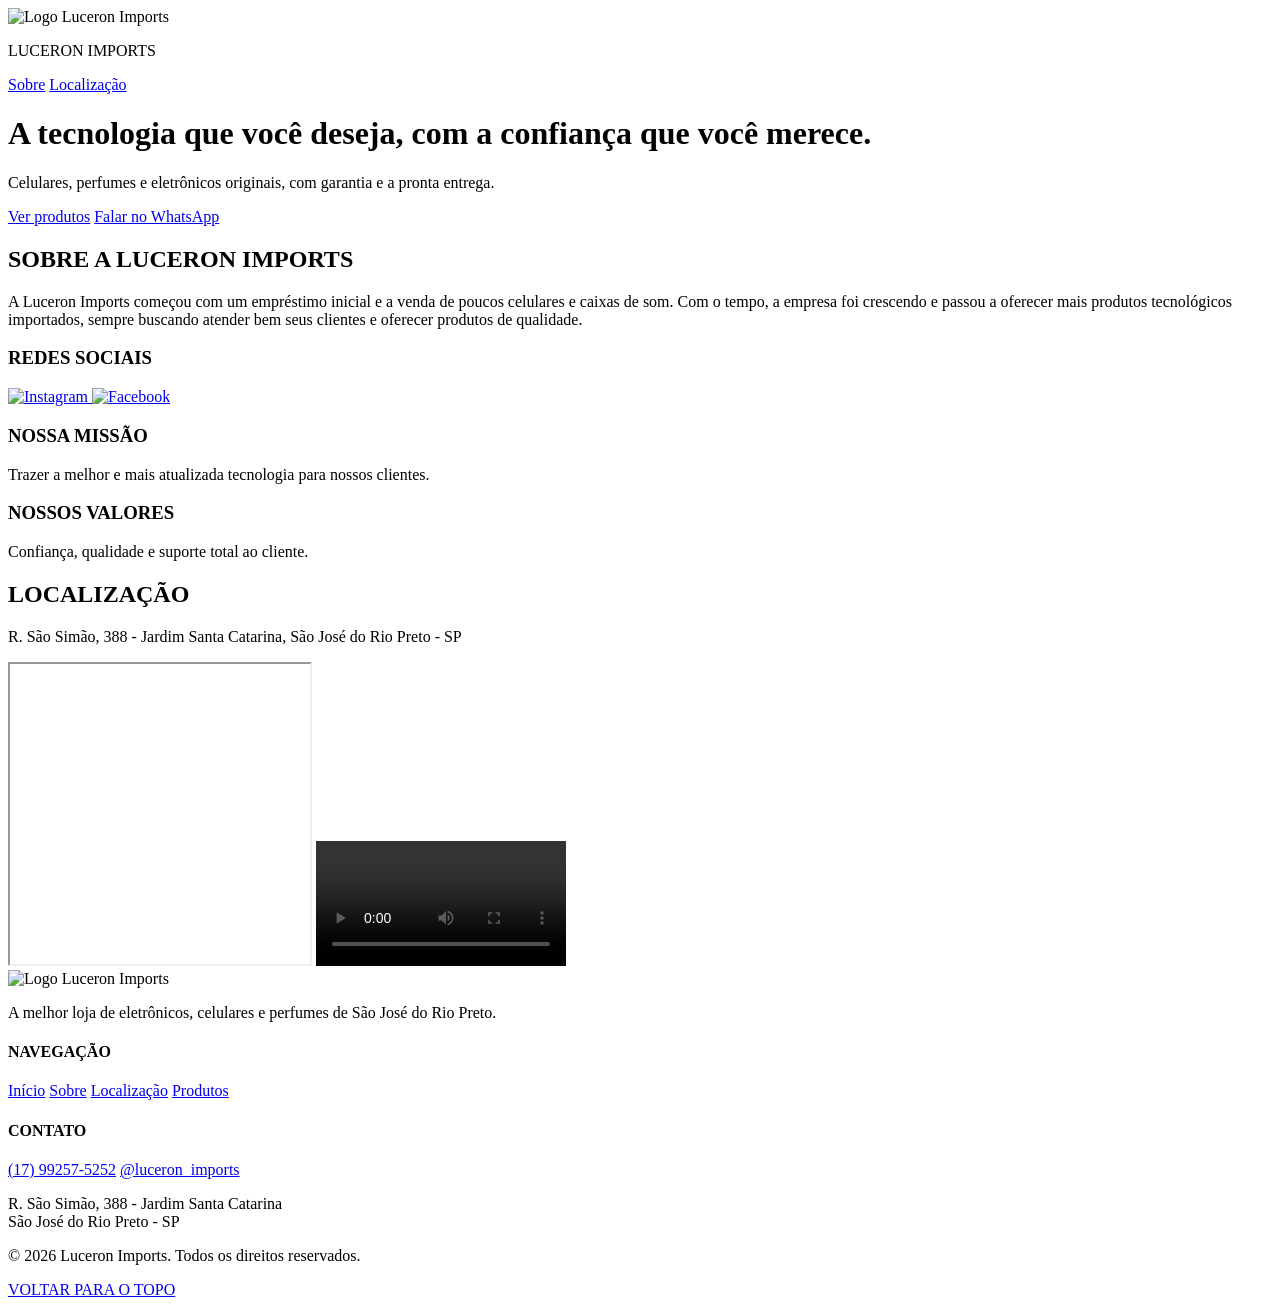
==== index.html @ 8aa80b7e "Add files via upload" ====
<!DOCTYPE html>
<html lang="pt-br">
<head>
    <meta charset="UTF-8">
    <meta name="viewport" content="width=device-width, initial-scale=1.0">
    <title>Luceron Imports</title>

    <link href="https://fonts.googleapis.com/css2?family=Cinzel:wght@400;600;700&display=swap" rel="stylesheet">

    <link rel="stylesheet" href="css/style.css">
</head>
<body>

    <div class="cabecalho" id="top">
        <img class="logo" src="Imagens/LOGO.png" alt="Logo Luceron Imports">
        <p class="nome-marca">LUCERON IMPORTS</p>

        <div class="menu">
            <a href="#sobre">Sobre</a>
            <a href="#localizacao">Localização</a>
        </div>
    </div>

    <div class="inicio">
        <h1>A tecnologia que você deseja, com a confiança que você merece.</h1>
        <p>Celulares, perfumes e eletrônicos originais, com garantia e a pronta entrega.</p>
        <a href="produtos.html" class="botao">Ver produtos</a>
        <a href="https://wa.me/5517992575252" class="botao botao-contorno">Falar no WhatsApp</a>
    </div>

    

   <!-- ========== SOBRE A LUCERON ========== -->
    
<div class="bloco" id="sobre">

    <!-- título da seção -->
    <h2>SOBRE A LUCERON IMPORTS</h2>

    <div class="sobre-colunas">

    <!-- COLUNA DA ESQUERDA -->
    <div class="sobre-esquerda">

        <div class="sobre-texto">
            <p>
                A Luceron Imports começou com um empréstimo inicial e a venda de poucos celulares e caixas de som. Com o tempo, a empresa foi crescendo e passou a oferecer mais produtos tecnológicos importados, sempre buscando atender bem seus clientes e oferecer produtos de qualidade.
            </p>
        </div>

        <!-- REDES SOCIAIS -->
        <div class="redes-sociais">

            <h3>REDES SOCIAIS</h3>

            <a href="https://www.instagram.com/luceron_imports/"
               target="_blank">

                <img src="Imagens/instagram-dourado.png"
                     alt="Instagram"
                     class="icone-rede">

            </a>

                     
            <a href="https://www.facebook.com/people/Luceron-Imports/61591384157740/"
               target="_blank">

                <img src="Imagens/facebook-dourado.png"
                     alt="Facebook"
                     class="icone-rede">

            </a>

        </div>

        

    </div>

        <!-- COLUNA DA DIREITA -->
        <div class="sobre-cartoes">
            
            <div class="cartao">
                <h3>NOSSA MISSÃO</h3>
                <p>Trazer a melhor e mais atualizada tecnologia para nossos clientes.</p>
            </div>

            <div class="cartao">
                <h3>NOSSOS VALORES</h3>
                <p>Confiança, qualidade e suporte total ao cliente.</p>
            </div>

            </div>
        </div>
    </div>


  <!-- MAPA E VÍDEO -->

<div class="bloco localizacao" id="localizacao">
    <h2>LOCALIZAÇÃO</h2>

    <p>
        R. São Simão, 388 - Jardim Santa Catarina,
        São José do Rio Preto - SP
    </p>

    <div class="localizacao-conteudo">

        <iframe
            src="https://www.google.com/maps?q=R.+S%C3%A3o+Sim%C3%A3o,+388+-+Jardim+Santa+Catarina,+S%C3%A3o+Jos%C3%A9+do+Rio+Preto+-+SP&amp;output=embed"
            title="Localização da Luceron Imports"
            height="300"
            allowfullscreen
            loading="lazy"
            referrerpolicy="no-referrer-when-downgrade">
        </iframe>

        <video
            class="video-loja"
            controls
            width="250"
            playsinline
            preload="metadata">
            <source src="Video/Luceron_Loja.mp4" type="video/mp4">
        </video>

    </div>
</div>

     <!-- ========== RODAPÉ ========== -->
<div class="rodape">

    <!-- essa caixa segura as 3 colunas lado a lado -->
    <div class="rodape-colunas">

        <!-- COLUNA 1: a logo e a frase -->
        <div class="rodape-marca">
            <img src="Imagens/LOGO.png" alt="Logo Luceron Imports" class="rodape-logo">
            <p class="rodape-frase">A melhor loja de eletrônicos, celulares e perfumes de São José do Rio Preto.</p>
        </div>

        <!-- COLUNA 2: links para as partes do site -->
        <div class="rodape-coluna">
            <h4>NAVEGAÇÃO</h4>
            <a href="#top">Início</a>
            <a href="#sobre">Sobre</a>
            <a href="#localizacao">Localização</a>
            <a href="produtos.html">Produtos</a>
        </div>

        <!-- COLUNA 3: contato -->
        <div class="rodape-coluna">
            <h4>CONTATO</h4>
            <a href="https://wa.me/5517992575252" target="_blank">(17) 99257-5252</a>
            <a href="https://www.instagram.com/luceron_imports/" target="_blank">@luceron_imports</a>
            <p>R. São Simão, 388 - Jardim Santa Catarina<br>São José do Rio Preto - SP</p>
        </div>

    </div>

    <!-- barra de baixo: direitos reservados na esquerda e o link dourado na direita -->
    <div class="rodape-baixo">
        <p>© 2026 Luceron Imports. Todos os direitos reservados.</p>
        <a href="#top" class="voltar-topo">VOLTAR PARA O TOPO</a>
    </div>

</div>

</body>
</html>
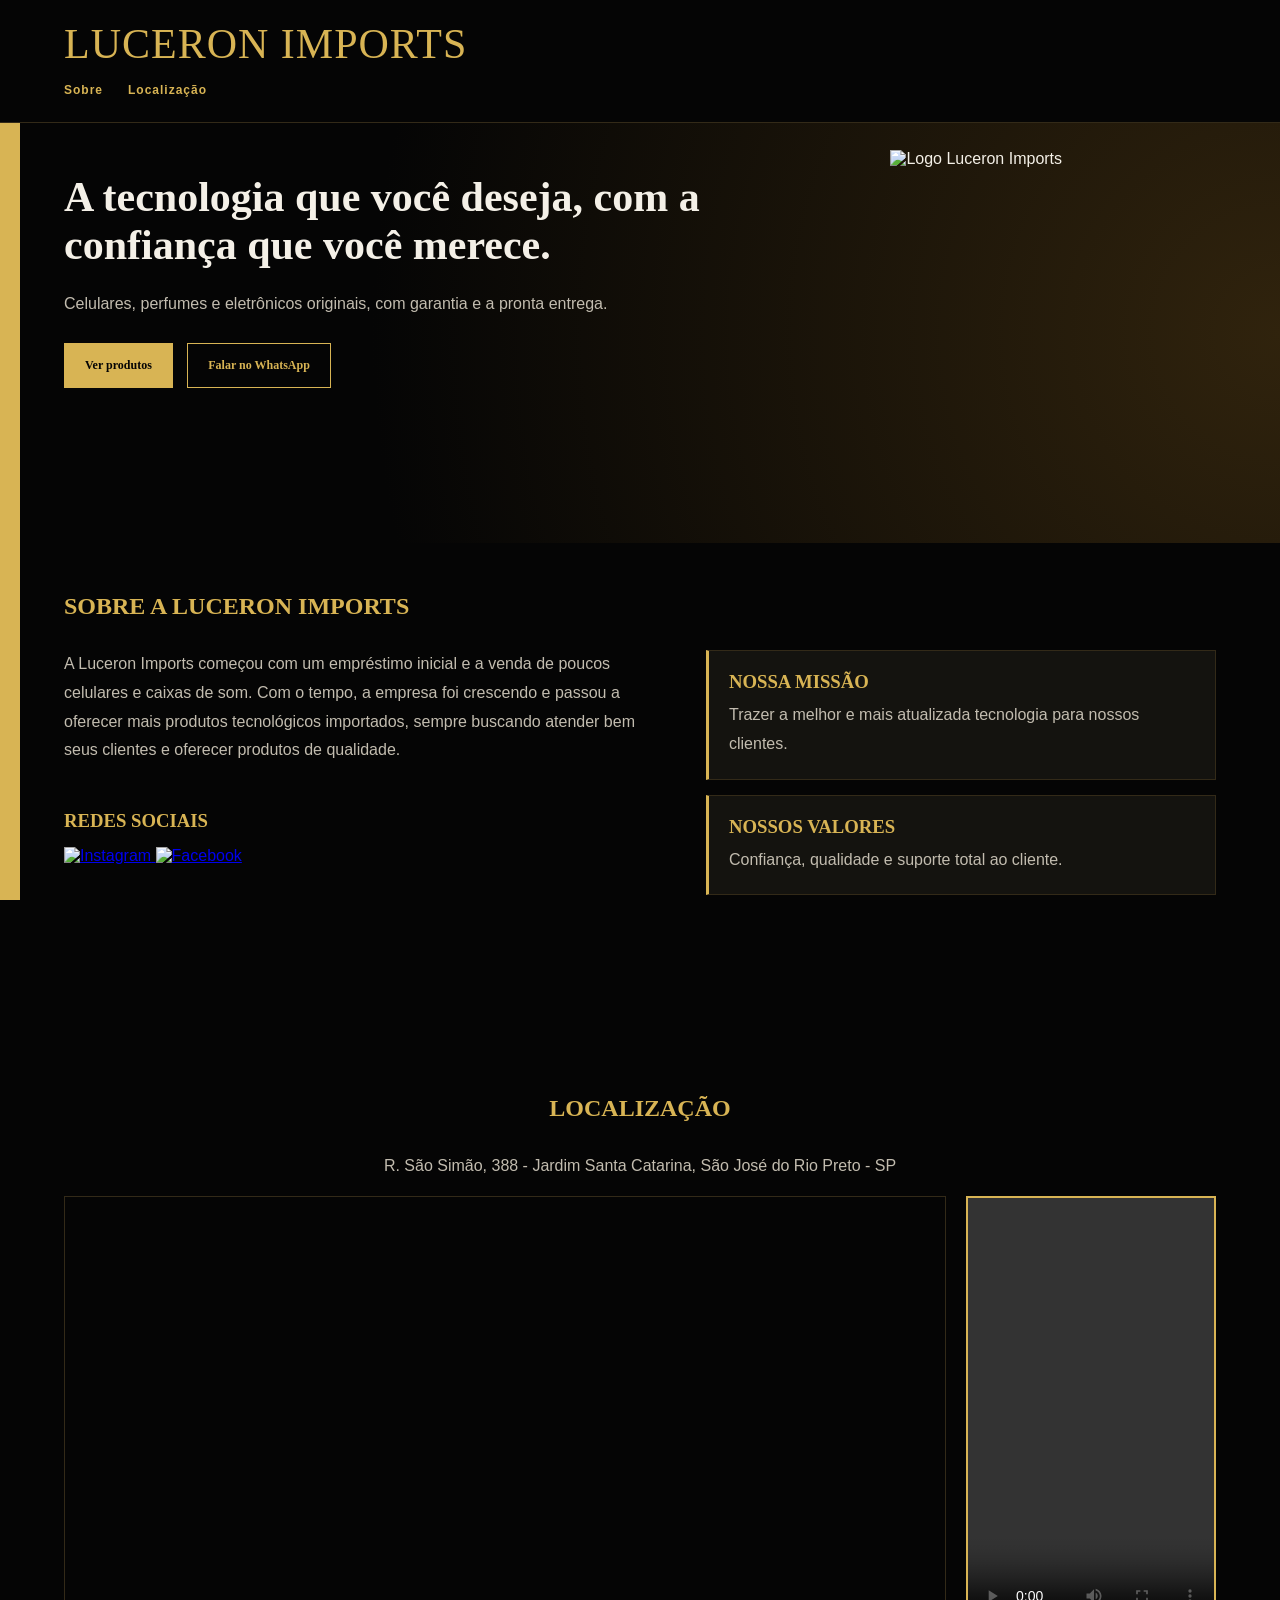
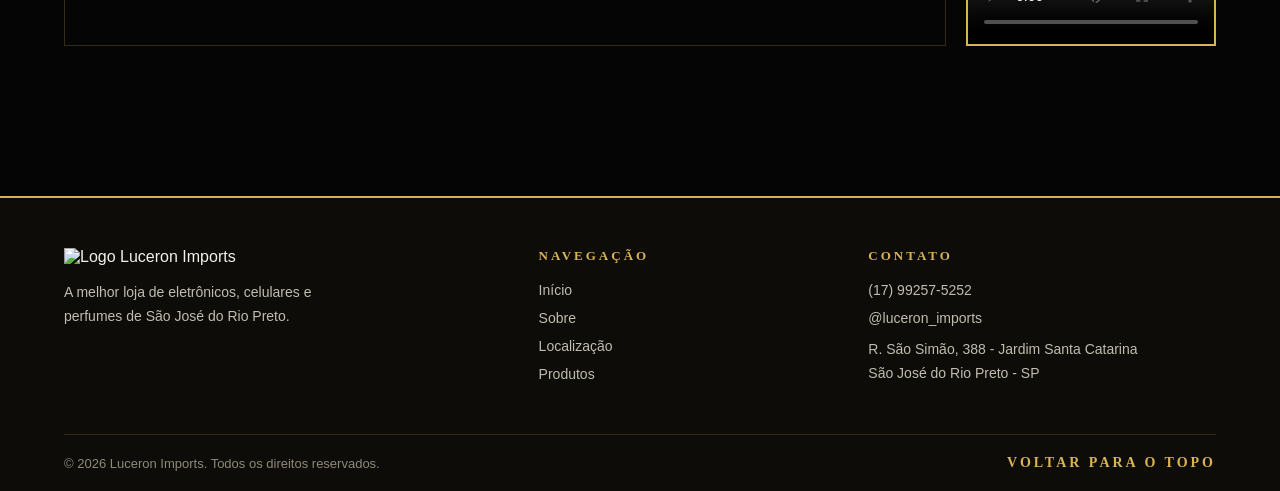
==== commit ed5f15d2: "Fix HTML encoding issues in index.html" ====
--- a/index.html
+++ b/index.html
@@ -7,7 +7,7 @@
 
     <link href="https://fonts.googleapis.com/css2?family=Cinzel:wght@400;600;700&display=swap" rel="stylesheet">
 
-    <link rel="stylesheet" href="css/style.css">
+   <link rel="stylesheet" href="style.css">
 </head>
 <body>
 
@@ -169,4 +169,4 @@
 </div>
 
 </body>
-</html>+</html>
--- a/style.css
+++ b/style.css
@@ -0,0 +1,393 @@
+/* ----- BASE DA PÁGINA ----- */
+
+* {
+    margin: 0;
+    padding: 0;
+    box-sizing: border-box;
+}
+
+html {
+    scroll-behavior: smooth;
+}
+
+body {
+    background-color: #050505;
+    color: #f4f0e7;
+    font-family: Arial, sans-serif;
+}
+
+/* ----- FAIXA DOURADA ----- */
+
+body::before {
+    content: "";
+    position: fixed;
+    top: 0;
+    left: 0;
+    width: 20px;
+    height: 100%;
+    background-color: #d8b454;
+}
+
+/* ----- CABEÇALHO ----- */
+
+.cabecalho {
+    position: relative;
+    padding: 10px 5%;
+    background-color: #050505;
+    border-bottom: 1px solid #332a18;
+}
+
+.logo {
+    position: absolute;
+    top: 150px;
+    right: 7%;
+    width: 300px;
+    z-index: 2;
+}
+
+.nome-marca {
+    font-family: "Cinzel", serif;
+    font-size: 42px;
+    letter-spacing: 1px;
+    color: #d8b454;
+    margin: 10px 0;
+}
+
+.menu {
+    display: flex;
+    gap: 25px;
+    flex-wrap: wrap;
+    margin: 15px 0;
+}
+
+.menu a {
+    color: #d8b454;
+    text-decoration: none;
+    font-size: 12px;
+    font-weight: bold;
+    letter-spacing: 1px;
+}
+
+.menu a:hover {
+    color: #fff0b3;
+}
+
+/* ----- INÍCIO ----- */
+
+.inicio {
+    min-height: 420px;
+    padding: 50px 5%;
+    background: radial-gradient(circle at right, #30230d, #050505 70%);
+}
+
+.inicio h1 {
+    max-width: 650px;
+    font-family: "Cinzel", serif;
+    font-size: 42px;
+    line-height: 1.15;
+    color: #f4f0e7;
+    margin-bottom: 20px;
+}
+
+.inicio p {
+    color: #c2bcaf;
+    line-height: 1.8;
+    margin-bottom: 15px;
+}
+
+/* ----- BOTÕES ----- */
+
+.botao {
+    display: inline-block;
+    padding: 14px 20px;
+    margin: 10px 10px 0 0;
+    border: 1px solid #d8b454;
+    background-color: #d8b454;
+    color: #050505;
+    text-decoration: none;
+    font-family: "Cinzel", serif;
+    font-size: 12px;
+    font-weight: bold;
+}
+
+.botao:hover {
+    background-color: #f1d487;
+}
+
+.botao-contorno {
+    background-color: transparent;
+    color: #d8b454;
+}
+
+.botao-contorno:hover {
+    background-color: #f1d487;
+    color: #050505;
+}
+
+/* ----- BLOCOS ----- */
+
+.bloco {
+    padding: 50px 5%;
+}
+
+.bloco h2 {
+    font-family: "Cinzel", serif;
+    color: #d8b454;
+    margin-bottom: 30px;
+}
+
+.bloco h3 {
+    font-family: "Cinzel", serif;
+    color: #d8b454;
+    margin-bottom: 15px;
+}
+
+.bloco p {
+    color: #c2bcaf;
+    line-height: 1.8;
+    margin-bottom: 15px;
+}
+
+/* ----- SOBRE ----- */
+
+.sobre-colunas {
+    display: grid;
+    grid-template-columns: 1.2fr 1fr;
+    gap: 30px;
+    align-items: start;
+}
+
+.sobre-texto p {
+    max-width: 600px;
+}
+
+.sobre-cartoes {
+    display: grid;
+    gap: 15px;
+}
+
+.cartao {
+    background-color: #14130f;
+    border: 1px solid #332a18;
+    border-left: 3px solid #d8b454;
+    padding: 20px;
+}
+
+.cartao h3 {
+    margin-bottom: 8px;
+}
+
+.cartao p {
+    margin-bottom: 0;
+}
+
+/* ----- REDES SOCIAIS ----- */
+
+.redes-sociais {
+    margin-top: 45px;
+    margin-right: 120px;
+}
+
+.redes-sociais h3 {
+    margin-bottom: 15px;
+}
+
+.redes-sociais .icone-rede {
+    width: 45px;
+    height: 45px;
+    margin-top: 0;
+    object-fit: contain;
+}
+
+.redes-sociais .icone-rede:hover {
+    width: 50px;
+}
+
+/* ----- LOCALIZAÇÃO ----- */
+
+.localizacao {
+    margin: 100px auto;
+    text-align: center;
+}
+
+/* ----- MAPA E VÍDEO LADO A LADO ----- */
+
+.localizacao-conteudo {
+    display: flex;
+    flex-direction: row;
+    flex-wrap: nowrap;
+    gap: 20px;
+    max-width: 1400px;
+    margin: 0 auto;
+}
+
+/* ----- MAPA ----- */
+
+.localizacao-conteudo iframe {
+    display: block;
+    flex: 1;
+    min-width: 0;
+    height: 450px;
+    margin: 0;
+    border: 1px solid #332a18;
+}
+
+/* ----- VÍDEO ----- */
+
+.video-loja {
+    display: block;
+    flex: none;
+    width: 250px;
+    height: 450px;
+    margin: 0;
+    object-fit: contain;
+    border: 2px solid #d8b454;
+}
+
+/* ----- RODAPÉ ----- */
+
+.rodape {
+    background-color: #0d0c09;
+    border-top: 2px solid #d8b454;
+    padding: 50px 5% 20px;
+}
+
+.rodape-colunas {
+    display: grid;
+    grid-template-columns: 1.5fr 1fr 1.2fr;
+    gap: 40px;
+    margin-bottom: 40px;
+}
+
+.rodape-logo {
+    width: 150px;
+    height: auto;
+}
+
+.rodape-frase {
+    color: #c2bcaf;
+    font-size: 14px;
+    line-height: 1.7;
+    max-width: 300px;
+    margin-top: 15px;
+}
+
+.rodape-coluna h4 {
+    font-family: "Cinzel", serif;
+    color: #d8b454;
+    font-size: 13px;
+    letter-spacing: 3px;
+    margin-bottom: 18px;
+}
+
+.rodape-coluna a {
+    display: block;
+    color: #c2bcaf;
+    text-decoration: none;
+    font-size: 14px;
+    margin-bottom: 12px;
+}
+
+.rodape-coluna a:hover {
+    color: #d8b454;
+}
+
+.rodape-coluna p {
+    color: #c2bcaf;
+    font-size: 14px;
+    line-height: 1.7;
+}
+
+/* ----- BARRA INFERIOR ----- */
+
+.rodape-baixo {
+    display: flex;
+    justify-content: space-between;
+    align-items: center;
+    flex-wrap: wrap;
+    gap: 15px;
+    border-top: 1px solid #332a18;
+    padding-top: 20px;
+}
+
+.rodape-baixo p {
+    color: #8f897a;
+    font-size: 13px;
+}
+
+.voltar-topo {
+    color: #d8b454;
+    text-decoration: none;
+    font-family: "Cinzel", serif;
+    font-size: 14px;
+    font-weight: bold;
+    letter-spacing: 3px;
+}
+
+.voltar-topo:hover {
+    color: #fff0b3;
+}
+
+/* ----- CELULAR E TABLET ----- */
+
+@media (max-width: 900px) {
+
+    .cabecalho,
+    .inicio,
+    .bloco,
+    .rodape {
+        padding-left: 40px;
+        padding-right: 15px;
+    }
+
+    .logo {
+        position: static;
+        width: 160px;
+        margin-top: 10px;
+    }
+
+    .nome-marca {
+        font-size: 28px;
+    }
+
+    .inicio h1 {
+        font-size: 30px;
+    }
+
+    .inicio {
+        min-height: auto;
+        padding-top: 30px;
+        padding-bottom: 30px;
+    }
+
+    .sobre-colunas {
+        grid-template-columns: 1fr;
+    }
+
+    .redes-sociais {
+        margin-right: 0;
+        margin-top: 30px;
+    }
+
+    .localizacao {
+        margin: 40px auto;
+    }
+
+    .localizacao-conteudo iframe {
+        height: 300px;
+    }
+
+    .video-loja {
+        width: 35%;
+        height: 300px;
+    }
+
+    .rodape-colunas {
+        grid-template-columns: 1fr;
+    }
+
+    .rodape-baixo {
+        flex-direction: column;
+        text-align: center;
+    }
+}
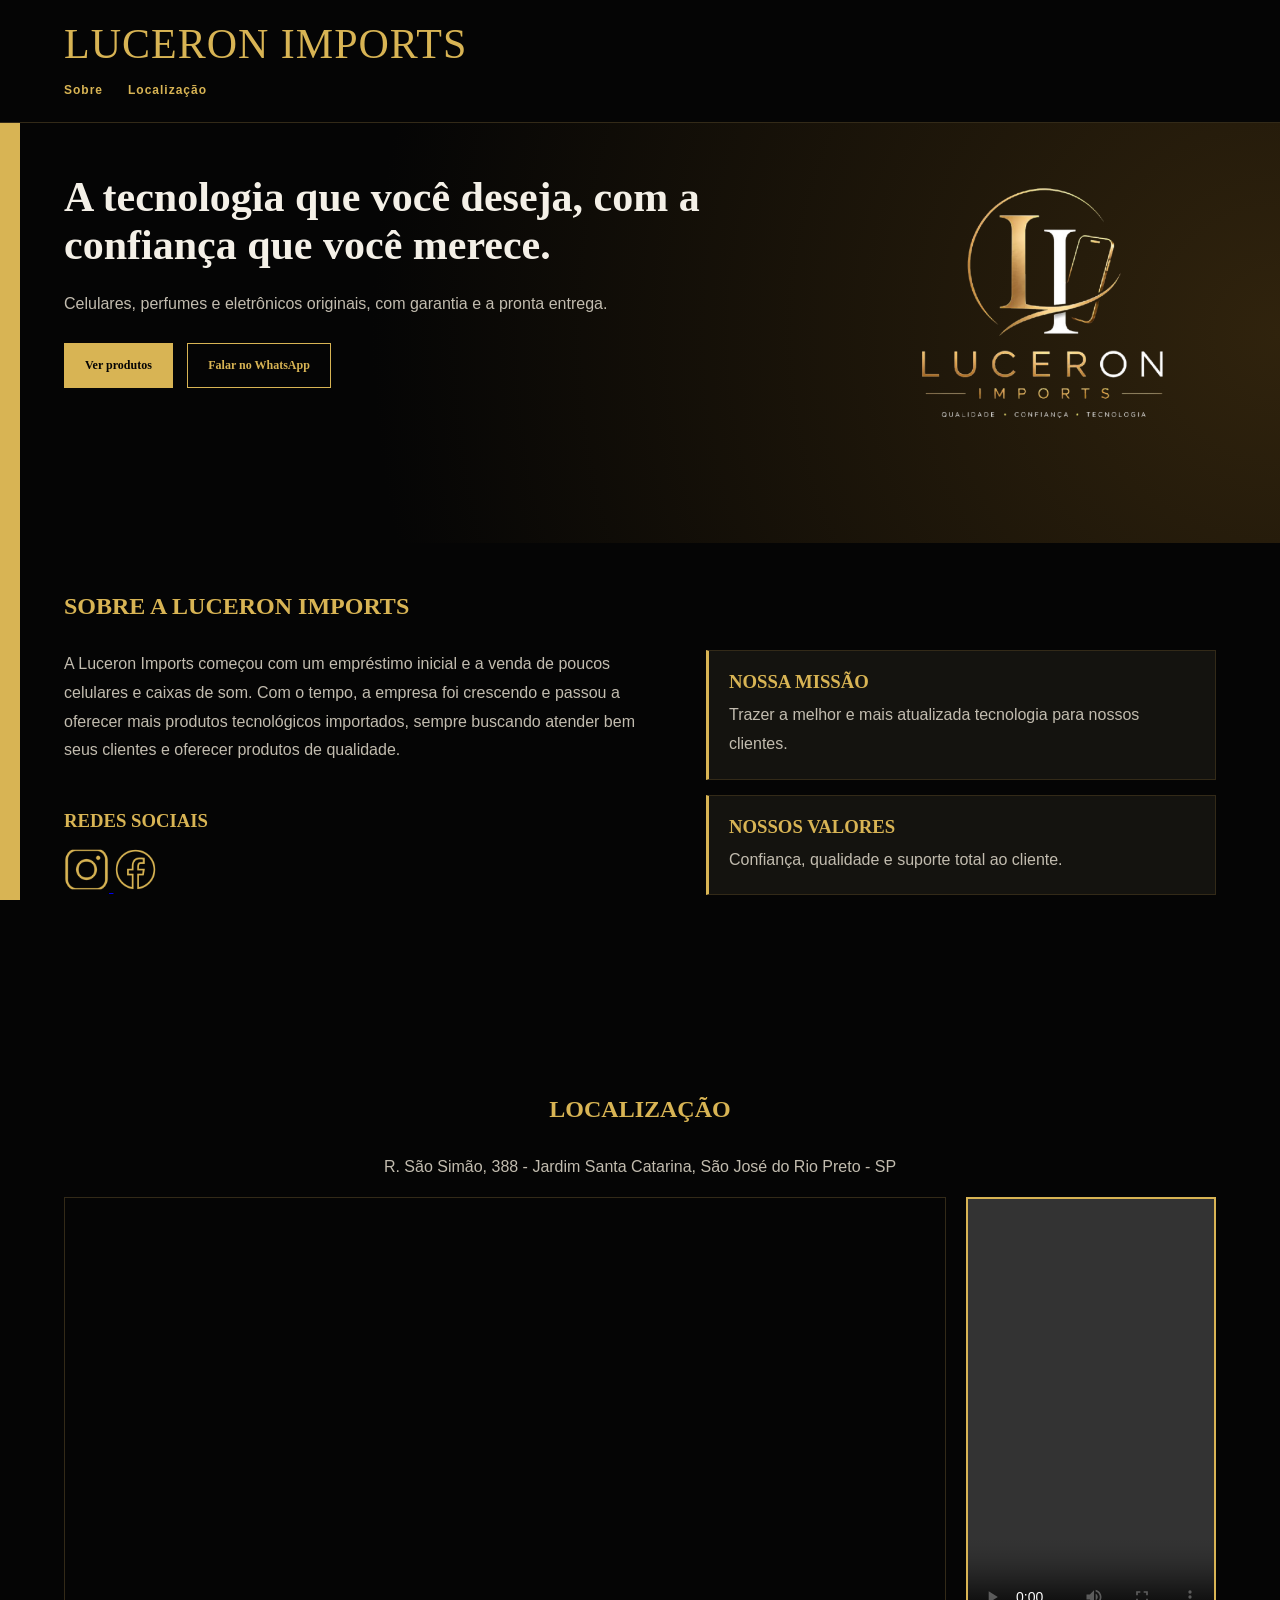
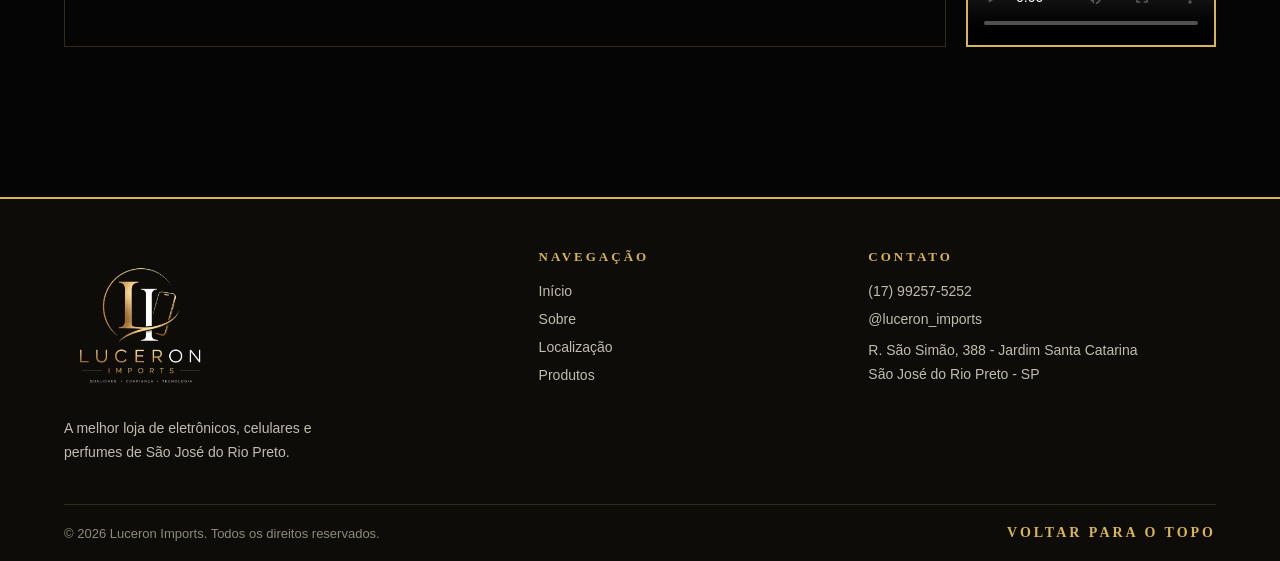
==== commit ac7c6505: "Update index.html" ====
--- a/index.html
+++ b/index.html
@@ -1,3 +1,4 @@
+
 <!DOCTYPE html>
 <html lang="pt-br">
 <head>
@@ -7,12 +8,12 @@
 
     <link href="https://fonts.googleapis.com/css2?family=Cinzel:wght@400;600;700&display=swap" rel="stylesheet">
 
-   <link rel="stylesheet" href="style.css">
+    <link rel="stylesheet" href="style.css">
 </head>
 <body>
 
     <div class="cabecalho" id="top">
-        <img class="logo" src="Imagens/LOGO.png" alt="Logo Luceron Imports">
+        <img class="logo" src="LOGO.png" alt="Logo Luceron Imports">
         <p class="nome-marca">LUCERON IMPORTS</p>
 
         <div class="menu">
@@ -28,145 +29,147 @@
         <a href="https://wa.me/5517992575252" class="botao botao-contorno">Falar no WhatsApp</a>
     </div>
 
-    
+    <!-- ========== SOBRE A LUCERON ========== -->
 
-   <!-- ========== SOBRE A LUCERON ========== -->
-    
-<div class="bloco" id="sobre">
+    <div class="bloco" id="sobre">
+        <h2>SOBRE A LUCERON IMPORTS</h2>
 
-    <!-- título da seção -->
-    <h2>SOBRE A LUCERON IMPORTS</h2>
+        <div class="sobre-colunas">
 
-    <div class="sobre-colunas">
+            <!-- COLUNA DA ESQUERDA -->
+            <div class="sobre-esquerda">
 
-    <!-- COLUNA DA ESQUERDA -->
-    <div class="sobre-esquerda">
+                <div class="sobre-texto">
+                    <p>
+                        A Luceron Imports começou com um empréstimo inicial e a venda de poucos celulares e caixas de som. Com o tempo, a empresa foi crescendo e passou a oferecer mais produtos tecnológicos importados, sempre buscando atender bem seus clientes e oferecer produtos de qualidade.
+                    </p>
+                </div>
 
-        <div class="sobre-texto">
-            <p>
-                A Luceron Imports começou com um empréstimo inicial e a venda de poucos celulares e caixas de som. Com o tempo, a empresa foi crescendo e passou a oferecer mais produtos tecnológicos importados, sempre buscando atender bem seus clientes e oferecer produtos de qualidade.
-            </p>
-        </div>
+                <!-- REDES SOCIAIS -->
+                <div class="redes-sociais">
 
-        <!-- REDES SOCIAIS -->
-        <div class="redes-sociais">
+                    <h3>REDES SOCIAIS</h3>
 
-            <h3>REDES SOCIAIS</h3>
+                    <a href="https://www.instagram.com/luceron_imports/" target="_blank">
+                        <img src="instagram-dourado.png"
+                             alt="Instagram"
+                             class="icone-rede">
+                    </a>
 
-            <a href="https://www.instagram.com/luceron_imports/"
-               target="_blank">
+                    <a href="https://www.facebook.com/people/Luceron-Imports/61591384157740/" target="_blank">
+                        <img src="facebook-dourado.png"
+                             alt="Facebook"
+                             class="icone-rede">
+                    </a>
 
-                <img src="Imagens/instagram-dourado.png"
-                     alt="Instagram"
-                     class="icone-rede">
-
-            </a>
-
-                     
-            <a href="https://www.facebook.com/people/Luceron-Imports/61591384157740/"
-               target="_blank">
-
-                <img src="Imagens/facebook-dourado.png"
-                     alt="Facebook"
-                     class="icone-rede">
-
-            </a>
-
-        </div>
-
-        
-
-    </div>
-
-        <!-- COLUNA DA DIREITA -->
-        <div class="sobre-cartoes">
-            
-            <div class="cartao">
-                <h3>NOSSA MISSÃO</h3>
-                <p>Trazer a melhor e mais atualizada tecnologia para nossos clientes.</p>
+                </div>
             </div>
 
-            <div class="cartao">
-                <h3>NOSSOS VALORES</h3>
-                <p>Confiança, qualidade e suporte total ao cliente.</p>
-            </div>
+            <!-- COLUNA DA DIREITA -->
+            <div class="sobre-cartoes">
+
+                <div class="cartao">
+                    <h3>NOSSA MISSÃO</h3>
+                    <p>Trazer a melhor e mais atualizada tecnologia para nossos clientes.</p>
+                </div>
+
+                <div class="cartao">
+                    <h3>NOSSOS VALORES</h3>
+                    <p>Confiança, qualidade e suporte total ao cliente.</p>
+                </div>
 
             </div>
         </div>
     </div>
 
+    <!-- MAPA E VÍDEO -->
 
-  <!-- MAPA E VÍDEO -->
+    <div class="bloco localizacao" id="localizacao">
+        <h2>LOCALIZAÇÃO</h2>
 
-<div class="bloco localizacao" id="localizacao">
-    <h2>LOCALIZAÇÃO</h2>
+        <p>
+            R. São Simão, 388 - Jardim Santa Catarina,
+            São José do Rio Preto - SP
+        </p>
 
-    <p>
-        R. São Simão, 388 - Jardim Santa Catarina,
-        São José do Rio Preto - SP
-    </p>
+        <div class="localizacao-conteudo">
 
-    <div class="localizacao-conteudo">
+            <iframe
+                src="https://www.google.com/maps?q=R.+S%C3%A3o+Sim%C3%A3o,+388+-+Jardim+Santa+Catarina,+S%C3%A3o+Jos%C3%A9+do+Rio+Preto+-+SP&amp;output=embed"
+                title="Localização da Luceron Imports"
+                height="300"
+                allowfullscreen
+                loading="lazy"
+                referrerpolicy="no-referrer-when-downgrade">
+            </iframe>
 
-        <iframe
-            src="https://www.google.com/maps?q=R.+S%C3%A3o+Sim%C3%A3o,+388+-+Jardim+Santa+Catarina,+S%C3%A3o+Jos%C3%A9+do+Rio+Preto+-+SP&amp;output=embed"
-            title="Localização da Luceron Imports"
-            height="300"
-            allowfullscreen
-            loading="lazy"
-            referrerpolicy="no-referrer-when-downgrade">
-        </iframe>
+            <video
+                class="video-loja"
+                controls
+                width="250"
+                playsinline
+                preload="metadata">
+                <source src="Video/Luceron_Loja.mp4" type="video/mp4">
+            </video>
 
-        <video
-            class="video-loja"
-            controls
-            width="250"
-            playsinline
-            preload="metadata">
-            <source src="Video/Luceron_Loja.mp4" type="video/mp4">
-        </video>
+        </div>
+    </div>
 
-    </div>
-</div>
+    <!-- ========== RODAPÉ ========== -->
 
-     <!-- ========== RODAPÉ ========== -->
-<div class="rodape">
+    <div class="rodape">
 
-    <!-- essa caixa segura as 3 colunas lado a lado -->
-    <div class="rodape-colunas">
+        <div class="rodape-colunas">
 
-        <!-- COLUNA 1: a logo e a frase -->
-        <div class="rodape-marca">
-            <img src="Imagens/LOGO.png" alt="Logo Luceron Imports" class="rodape-logo">
-            <p class="rodape-frase">A melhor loja de eletrônicos, celulares e perfumes de São José do Rio Preto.</p>
+            <!-- COLUNA 1: LOGO E FRASE -->
+            <div class="rodape-marca">
+                <img src="LOGO.png"
+                     alt="Logo Luceron Imports"
+                     class="rodape-logo">
+
+                <p class="rodape-frase">
+                    A melhor loja de eletrônicos, celulares e perfumes de São José do Rio Preto.
+                </p>
+            </div>
+
+            <!-- COLUNA 2: NAVEGAÇÃO -->
+            <div class="rodape-coluna">
+                <h4>NAVEGAÇÃO</h4>
+
+                <a href="#top">Início</a>
+                <a href="#sobre">Sobre</a>
+                <a href="#localizacao">Localização</a>
+                <a href="produtos.html">Produtos</a>
+            </div>
+
+            <!-- COLUNA 3: CONTATO -->
+            <div class="rodape-coluna">
+                <h4>CONTATO</h4>
+
+                <a href="https://wa.me/5517992575252" target="_blank">
+                    (17) 99257-5252
+                </a>
+
+                <a href="https://www.instagram.com/luceron_imports/" target="_blank">
+                    @luceron_imports
+                </a>
+
+                <p>
+                    R. São Simão, 388 - Jardim Santa Catarina<br>
+                    São José do Rio Preto - SP
+                </p>
+            </div>
+
         </div>
 
-        <!-- COLUNA 2: links para as partes do site -->
-        <div class="rodape-coluna">
-            <h4>NAVEGAÇÃO</h4>
-            <a href="#top">Início</a>
-            <a href="#sobre">Sobre</a>
-            <a href="#localizacao">Localização</a>
-            <a href="produtos.html">Produtos</a>
-        </div>
-
-        <!-- COLUNA 3: contato -->
-        <div class="rodape-coluna">
-            <h4>CONTATO</h4>
-            <a href="https://wa.me/5517992575252" target="_blank">(17) 99257-5252</a>
-            <a href="https://www.instagram.com/luceron_imports/" target="_blank">@luceron_imports</a>
-            <p>R. São Simão, 388 - Jardim Santa Catarina<br>São José do Rio Preto - SP</p>
+        <div class="rodape-baixo">
+            <p>© 2026 Luceron Imports. Todos os direitos reservados.</p>
+            <a href="#top" class="voltar-topo">
+                VOLTAR PARA O TOPO
+            </a>
         </div>
 
     </div>
 
-    <!-- barra de baixo: direitos reservados na esquerda e o link dourado na direita -->
-    <div class="rodape-baixo">
-        <p>© 2026 Luceron Imports. Todos os direitos reservados.</p>
-        <a href="#top" class="voltar-topo">VOLTAR PARA O TOPO</a>
-    </div>
-
-</div>
-
 </body>
 </html>
